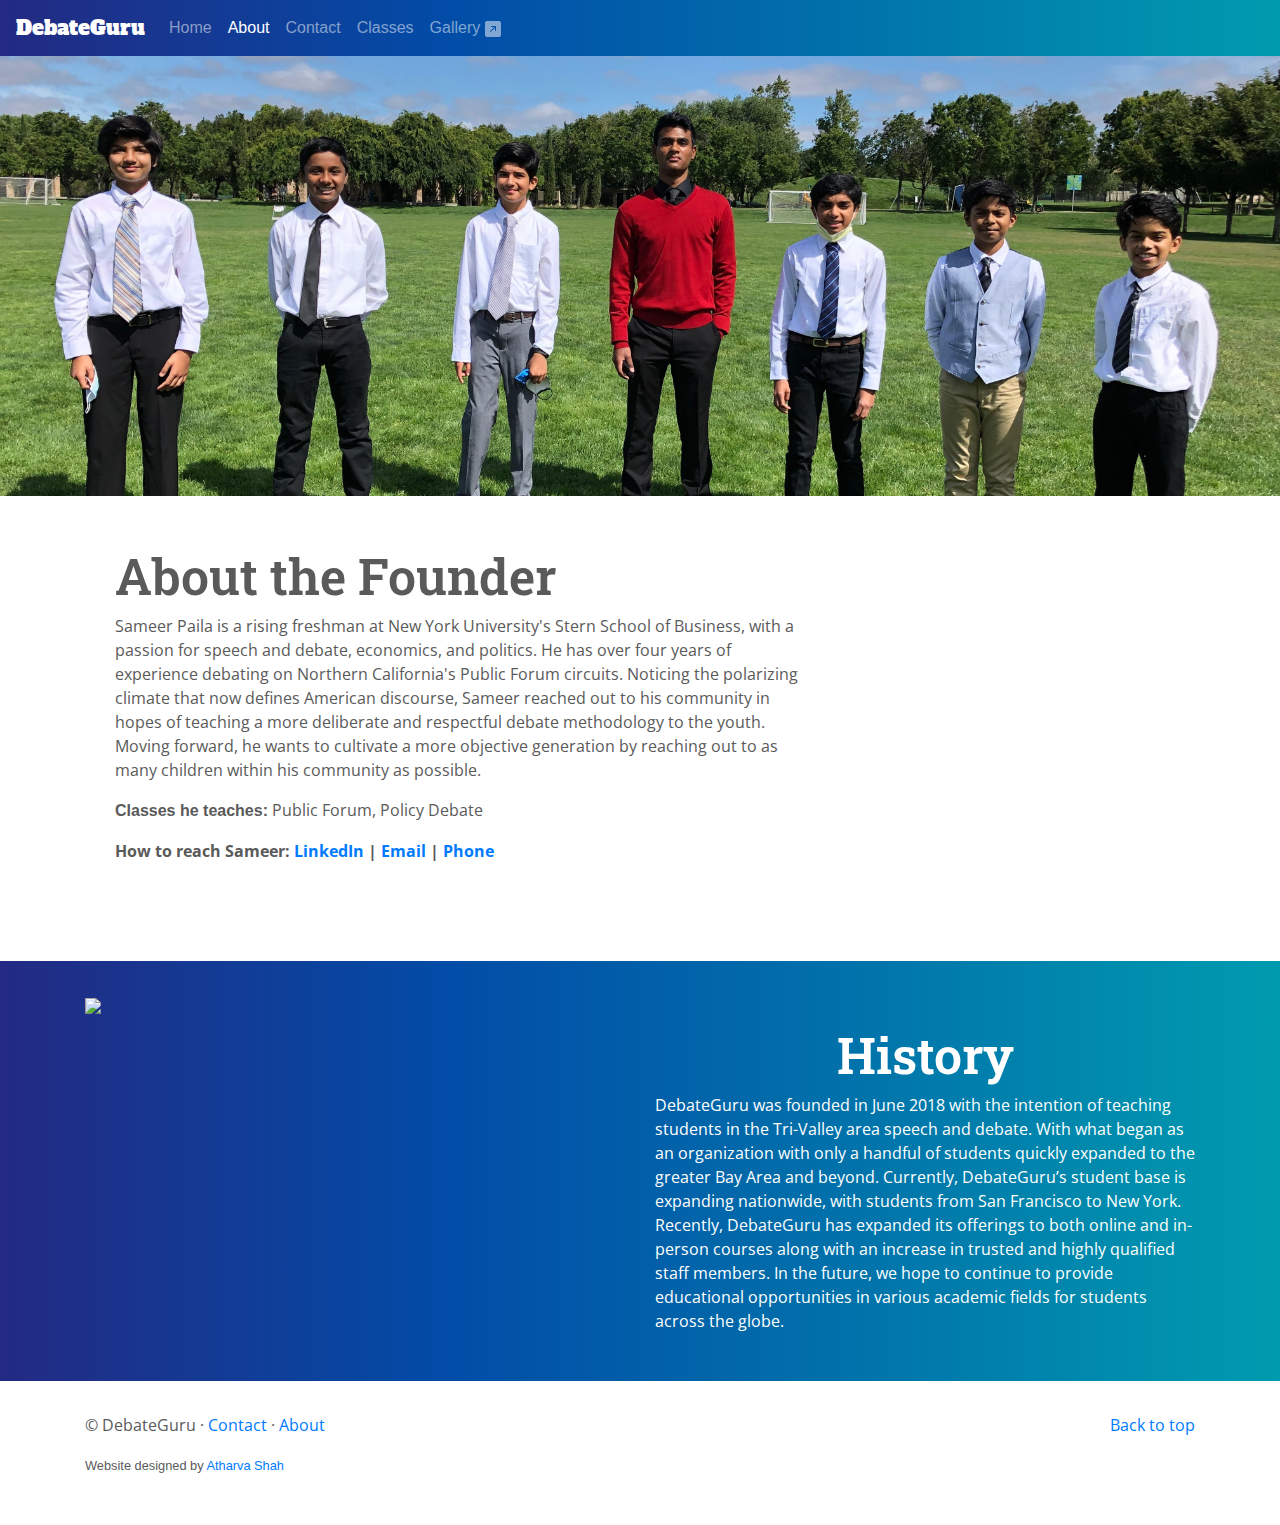
==== about.html @ a2d5cdab "overhaul" ====
<!doctype html>
<html lang="en">
  <head>
    <meta charset="utf-8">
    <meta name="viewport" content="width=device-width, initial-scale=1, shrink-to-fit=no">
    <meta name="description" content="">
    <title>DebateGuru</title>

    <!-- Bootstrap core CSS -->
<link href="bootstrap/css/bootstrap.min.css" rel="stylesheet">
<link href="https://fonts.googleapis.com/css?family=Alfa+Slab+One&display=swap" rel="stylesheet">

<!-- Custom fonts for headings and paragraphs -->
<link href="https://fonts.googleapis.com/css2?family=Roboto+Slab:wght@500&display=swap" rel="stylesheet">
<link href="https://fonts.googleapis.com/css2?family=Open+Sans&display=swap" rel="stylesheet">

    <style>
      .bd-placeholder-img {
        font-size: 1.125rem;
        text-anchor: middle;
        -webkit-user-select: none;
        -moz-user-select: none;
        -ms-user-select: none;
        user-select: none;
      }

      @media (min-width: 768px) {
        .bd-placeholder-img-lg {
          font-size: 3.5rem;
        }
      }
    </style>
    <!-- Custom styles for this template -->
    <link href="carousel.css" rel="stylesheet">
  </head>
  <body>
   <!-- NAVBAR START-->
  <header>
    <nav class="navbar navbar-expand-md navbar-dark fixed-top ">
        <a class="navbar-brand" href="index.html" id="header-text">DebateGuru</a>
        <button class="navbar-toggler" type="button" data-toggle="collapse" data-target="#navbarCollapse" aria-controls="navbarCollapse" aria-expanded="false" aria-label="Toggle navigation">
          <span class="navbar-toggler-icon"></span>
        </button>
        <div class="collapse navbar-collapse" id="navbarCollapse">
          <ul class="navbar-nav mr-auto">
            <li class="nav-item">
              <a class="nav-link" href="index.html">Home</a>
            </li>
            <li class="nav-item active">
              <a class="nav-link" href="#">About</a>
            </li>
            <li class="nav-item">
              <a class="nav-link" href="contact.html">Contact</a>
            </li>
            <li class="nav-item">
              <a class="nav-link" href="classes.html">Classes</a>
			</li>
			</li><li class="nav-item">
				<a class="nav-link" href="gallery.html" target="_blank">Gallery <svg width="1em" height="1em" viewBox="0 0 16 16" class="bi bi-arrow-up-right-square-fill" fill="currentColor" xmlns="http://www.w3.org/2000/svg">
          <path fill-rule="evenodd" d="M2 0a2 2 0 0 0-2 2v12a2 2 0 0 0 2 2h12a2 2 0 0 0 2-2V2a2 2 0 0 0-2-2H2zm4.5 5h4a.5.5 0 0 1 .5.5v4a.5.5 0 0 1-1 0V6.707l-4.146 4.147a.5.5 0 0 1-.708-.708L9.293 6H6.5a.5.5 0 0 1 0-1z"/>
        </svg></a>
			</li>
          </ul>
        </div>
      </nav>
    </header>
    <!-- NAVBAR END-->

<main role="main">

    <div class="img-container" id="img-about">
      
    </div>
  

    <!-- Marketing messaging and featurettes
    ================================================== -->
    <!-- Wrap the rest of the page in another container to center all the content. -->
  
    <div class="main-content">
      <div class="faq_content contact_page">
  
        <div class="row featurette">
            <div class="col-md-8">
				<h3 class="featurette-heading" style="font-weight: 600;">About the Founder</h3>
				<p>Sameer Paila is a rising freshman at New York University's Stern School of Business, with a passion for speech and debate, economics, and politics. He has over four years of experience debating on Northern California's Public Forum circuits. Noticing the polarizing climate that now defines American discourse, Sameer reached out to his community in hopes of teaching a more deliberate and respectful debate methodology to the youth. Moving forward, he wants to cultivate a more objective generation by reaching out to as many children within his community as possible.</p>
        <p><strong>Classes he teaches: </strong>Public Forum, Policy Debate</p>
        <strong><p>How to reach Sameer: 
					<a href="#">LinkedIn</a> | <a href="mailto:sameerpaila2002@gmail.com">Email</a> | <a href="tel:4086807100">Phone</a>
				</p>
			</strong>
			</div>
			<div class="col-md-4">
				<img src="./images/profile_pic.PNG" style="width: 100%" alt="">
			</div>
        </div>
    
      </div>

      

    </div>

    <div class="main-content alt-color">
      <div class="container">
        <div class="row">
			<div class="col-md">
				<img src="./images/IMG_2748.jpeg" style="width: 100%; max-height: 100%; @media(orientation: landscape){margin-top: 2rem;};">
				<!-- <img src="./images/img_3.jpeg" style="width: 100%; max-height: 50%;"> -->
			</div>
			<div class="col-md">
				<h3 class="featurette-heading down-2-rem" style="text-align: center; font-weight: 600;">History</h3>
				<p>DebateGuru was founded in June 2018 with the intention of teaching students in the Tri-Valley area speech and debate. With what began as an organization with only a handful of students quickly expanded to the greater Bay Area and beyond. Currently, DebateGuru’s student base is expanding nationwide, with students from San Francisco to New York. Recently, DebateGuru has expanded its offerings to both online and in-person courses along with an increase in trusted and highly qualified staff members. In the future, we hope to continue to provide educational opportunities in various academic fields for students across the globe.</p>
			</div>
		</div>
      </div>
    </div>
  
  
    
  </main>

  <!-- FOOTER -->
    <div class="container footer">
      <p class="float-right"><a href="#">Back to top</a></p>
      <p>&copy; DebateGuru &middot; <a href="contact.html">Contact</a> &middot; <a href="about.html">About</a></p>
      <small>Website designed by <a href="https://www.linkedin.com/in/atharva-s-a47b8a132/" target="_blank">Atharva Shah</a></small>
    </div>
<script src="https://code.jquery.com/jquery-3.3.1.slim.min.js" integrity="sha384-q8i/X+965DzO0rT7abK41JStQIAqVgRVzpbzo5smXKp4YfRvH+8abtTE1Pi6jizo" crossorigin="anonymous"></script>
      <script>window.jQuery || document.write('<script src="/docs/4.3/assets/js/vendor/jquery-slim.min.js"><\/script>')</script><script src="bootstrap/js/bootstrap.bundle.min.js" integrity="sha384-xrRywqdh3PHs8keKZN+8zzc5TX0GRTLCcmivcbNJWm2rs5C8PRhcEn3czEjhAO9o" crossorigin="anonymous"></script></body>
</html>
---- carousel.css ----
/* GLOBAL STYLES
-------------------------------------------------- */
/* Padding below the footer and lighter body text */

:root {
  --bg-color: #4b96b6;
  --banner-img-height: 28rem;
  /* --background-grad: linear-gradient(90deg, rgba(8,2,110,1) 0%, rgba(2,76,167,1) 35%, rgba(34,211,227,1) 100%); */
  --background-grad: linear-gradient(90deg, rgba(35,42,131,1) 0%, rgba(2,76,167,1) 35%, rgba(0,155,175,1) 100%);
}

body {
    padding-top: 3rem;
    padding-bottom: 3rem;
    color: #5a5a5a;
  }

.navbar {
      background-color: var(--bg-color);
      /* background: rgb(8,2,110); */
      background: var(--background-grad);
  }

.alt-color {
  background-color:var(--bg-color);
  background: var(--background-grad);
  color: rgb(255, 255, 255);
}

.alt-color a {
  /* color: rgb(61, 61, 61); */
  color: rgb(6, 231, 126);
}

.main-content {
  /* padding-top: 2rem; */
  padding-bottom: 2rem;
}

.main-content .container .row div {
  padding-top: 2rem;
}

  .img-container {
    width: 100%;
    /* height: 400px; */
    /* height: 24rem; */
    height: var(--banner-img-height);
    background-image: url("./images/img_1.jpeg");
    background-size: cover;
    background-repeat: no-repeat;
    /* background-position: 50% 50%; */
  }
  

  .test-img-container {
    width: 100%;
    height: 20rem;
    /* height: 400px; */
    /* height: 24rem; */
    /* height: var(--banner-img-height); */
    background-image: url("./images/test_img.png");
    background-size: cover;
    background-repeat: no-repeat;
    /* background-position: 50% 50%; */
  }


  /* CUSTOMIZE THE CAROUSEL
  -------------------------------------------------- */
  
  /* Carousel base class */
  .carousel {
    /* margin-bottom: 4rem; */
  }
  /* Since positioning the image, we need to help out the caption */
  .carousel-caption {
    bottom: 3rem;
    z-index: 10;
    text-shadow: .2rem .2rem .4rem #000000;
  }

  /* Declare heights because of positioning of img element */
  .carousel-item {
    height: var(--banner-img-height);
  }

@media (orientation:portrait) {
  .carousel-item {
    height:0rem;
  }
}


  .carousel-item > img {
    position: absolute;
    top: 0;
    left: 0;
    min-width: 100%;
    width: auto;
    /* height: 32rem; */
  }
  
  
  /* MARKETING CONTENT
  -------------------------------------------------- */
  
  /* Center align the text within the three columns below the carousel */
  .marketing .col-lg-4 {
    margin-bottom: 1.5rem;
    text-align: center;
  }
  /* .marketing h2 {
    font-weight: 400;
  } */
  .marketing .col-lg-4 p {
    margin-right: .75rem;
    margin-left: .75rem;
  }
  
  /* Featurettes
  ------------------------- */
  
  .featurette {
      margin-right: 50px;
      margin-left: 50px;
  }

  .featurette-divider {
    margin: 5rem 0; /* Space out the Bootstrap <hr> more */
  }
  
  /* Thin out the marketing headings */
  /* .featurette-heading {
    font-weight: 300;
    line-height: 1;
    letter-spacing: -.05rem;
  } */

  .bold-heading {
    text-align: center;
  }
  
  
  /* RESPONSIVE CSS
  -------------------------------------------------- */
  
  @media (min-width: 40em) and (orientation:landscape) {
    /* Bump up size of carousel content */
    .carousel-caption p {
      margin-bottom: 1.25rem;
      font-size: 1.25rem;
      line-height: 1.4;
    }
  
    .featurette-heading {
      font-size: 50px;
    }
  }
  
@media (orientation:landscape) {
  .faq_content {
    margin: 50px;
}
}

@media (orientation:portrait) {
  .faq_content {
    margin-top:30px;
    margin-bottom:30px;
  }

  .faq-heading {
    font-size: 30px;
  }

}

.footer {
  bottom: 0px;
  width: 100%;
  padding-top: 2rem;
}

.contact-form {
  background-color: white;
  width: 100%;
  height: 400px;
}

.contact-form iframe {
  height: 100%;
}

/* @media (orientation:landscape) {
  .footer {
    background-color: white;
  bottom: 0px;
  left: 0px;
  padding-right: 8.5rem;
  padding-left: 8.5rem;
  }
}

@media (orientation:portrait) {
  .footer {
    position: fixed;
  bottom: 0px;
  left: 0px;
  margin:3px;
  }
} */


 /* @media (orientation:portrait) {
   .contact_page {
     padding:0rem;
   }
 } */

  @media (orientation:landscape) {
    .contact_page .contact_content {
      font-size: 150%;
  }
  }

@media (orientation:landscape) {
  .contact_page h2 {
    font-size: 4rem;
    font-weight: 400;
}
}

@media (orientation:portrait) {
  .contact_page h2 {
    font-size: 3rem;
    font-weight: 400;
  }
}

  #header-text {
    font-family: 'Alfa Slab One', cursive;
  }

  .nav-link {
    font-family: Verdana, Geneva, Tahoma, sans-serif;
  }


  @media (orientation:portrait) {
    .img-container {
     display: none;
   }
 }


 .home-img {
    width: 100%;
    /* height: 400px; */
    /* height: 24rem; */
    height: var(--banner-img-height);
    background-image: url("./images/IMG_6265.jpg");
    background-size: cover;
    background-repeat: no-repeat;
    /* background-position: 50% 50%; */
 }

 .pricing-plan-box {
   box-shadow: 0.5px 0.5px 5px 1px gray;
   /* box-shadow: 0px 0px 3px 0.5px black; */
   border-radius: 10px;
   margin: 0.5rem;
   padding-top: 1.4rem;
   text-align: center;
 }


 .pricing-plan-box h4 {
   color: black;
   font-weight: 600;
   font-size: 1.1rem;
 }

 .pricing-plan-box p {
   font-weight: 600;
  font-style: italic;
}

 .pricing-plan-box li {
   text-align: left;
 }

 .pricing-plan-container {
   padding-top: 1rem;
 }

 .pricing-plan-box:hover {
  box-shadow: 0px 0px 5px 2px var(--bg-color);
  border-radius: 10px;
  margin: 0.5rem;
  padding-top: 1.4rem;
  text-align: center;
  background: var(--background-grad);
  color: white;
}

.pricing-plan-box:hover h4 {
  color: white;
}

.pricing-plan-box:hover hr {
  border-top: 1px solid white;
}

.pricing-plan-box hr {
  border-top: 1px solid gray;
}

.class-img-container {
  /* margin: auto;
  display: block;
  width: 50%;
  /* height: 400px; */
  /* height: 24rem; */
  /* height: var(--banner-img-height); */
  /* height: 10rem;
  background-image: url("./images/test_img.png");
  background-size: contain;
  background-repeat: no-repeat; */
  /* background-position: 50% 50%; */
}

.class-img-container img {
  display: block;
  margin-left: auto;
  margin-right: auto;
  width: 25%;
}

#forum-img {

}

#policy-img {
  
}

.class-box {
  margin: 0.5rem;
}

.class-box:hover {
  cursor: pointer;
  background-color: rgba(0, 0, 0, 0.3);
  border-radius: 0.75rem;
  box-shadow: 1px 1px 10px 2px rgba(255, 255, 255, 1);
  margin: 0.5rem;
}

#img-classes {
  background-image: url("./images/IMG_2692.jpeg");
  /* background-image: url("./images/IMG_2816.jpeg"); */
}

#img-about {
  background-image: url("./images/IMG_2690.jpeg");
  /* background-image: url("./images/IMG_2816.jpeg"); */
}

#img-contact {
  background-image: url("./images/IMG_2750.jpeg");
  /* background-image: url("./images/IMG_2816.jpeg"); */
}

#img-home {
  background-image: url("./images/IMG_0895.jpeg");
}

@media(orientation: landscape) {
  .down-2-rem {
    margin-top: 2rem;
  }
}

h2 {
  font-family: 'Roboto Slab', serif;
}

h3 {
  font-family: 'Roboto Slab', serif;
}

h4 {
  font-family: 'Roboto Slab', serif;
}

p {
  font-family: 'Open Sans', sans-serif;
}

li {
  font-family: 'Open Sans', sans-serif;
}

p strong {
  font-family: Arial, Helvetica, sans-serif;
  font-weight: 600;
}
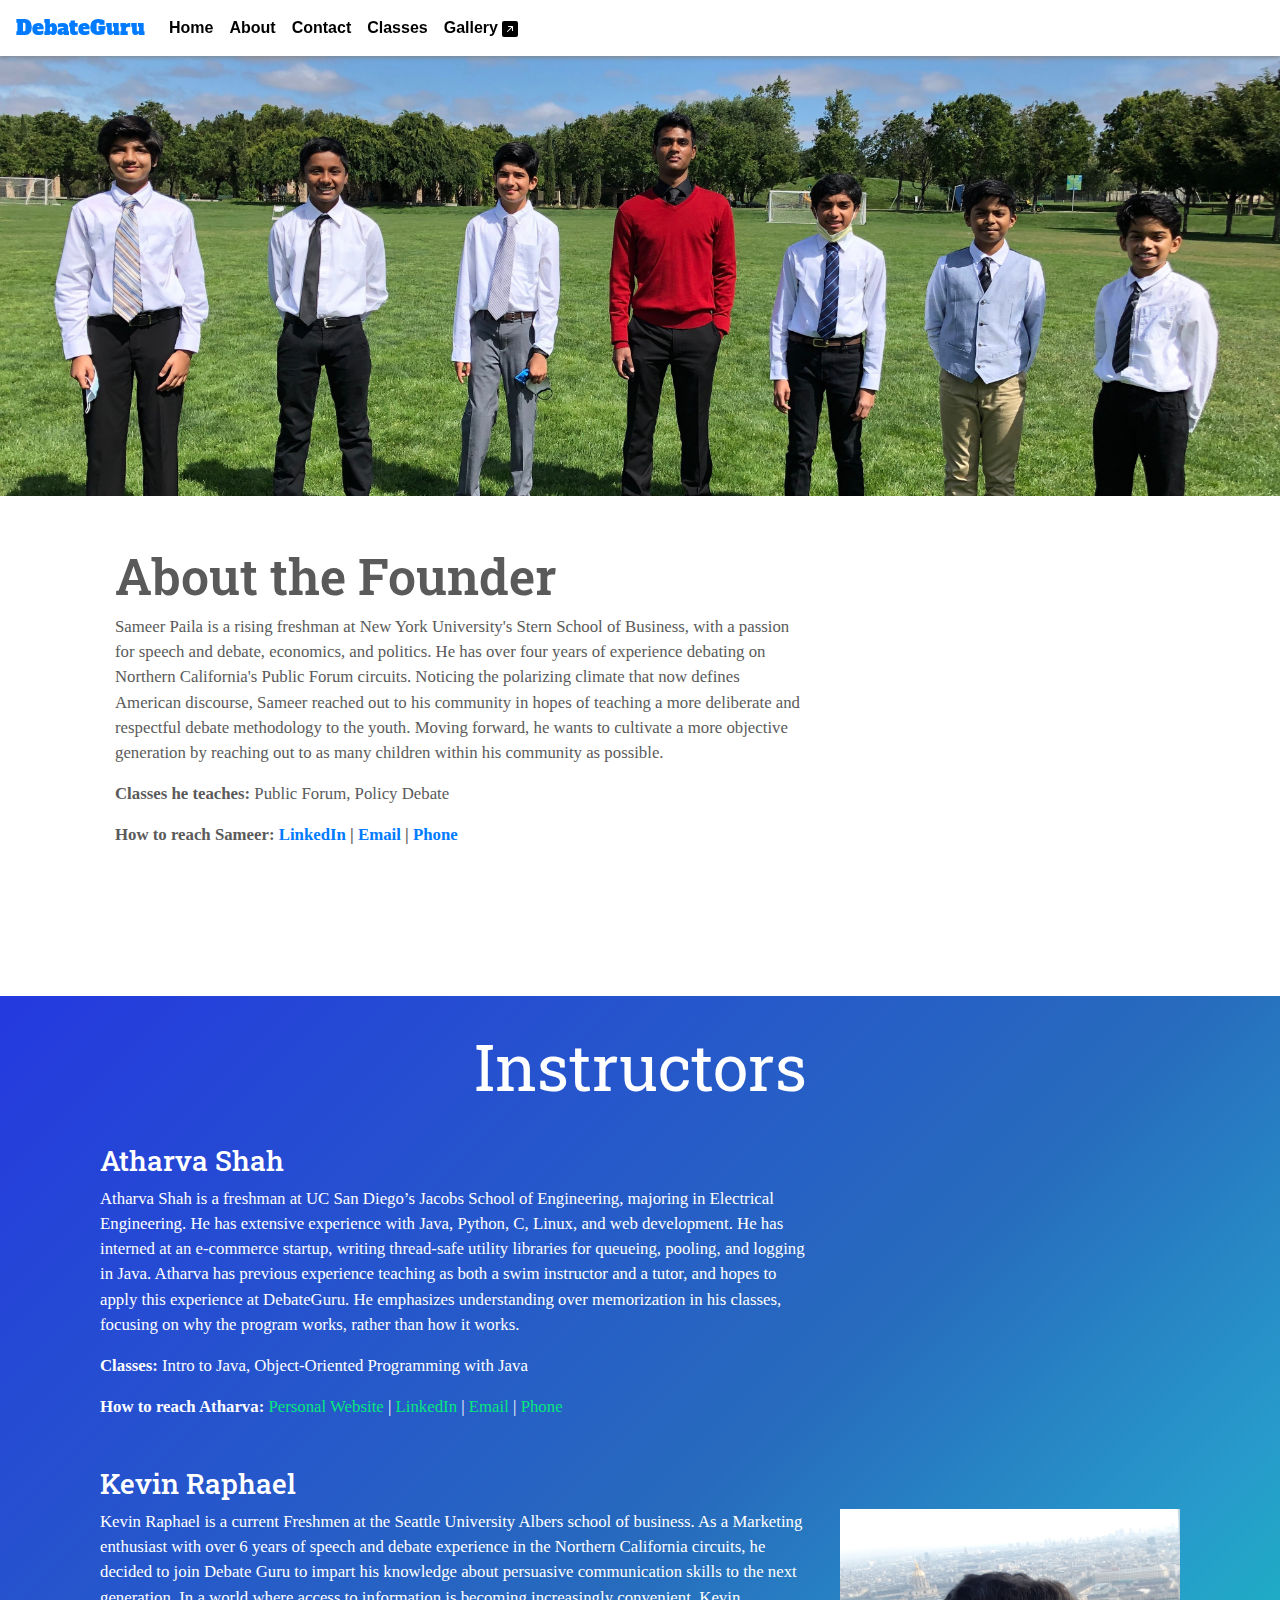
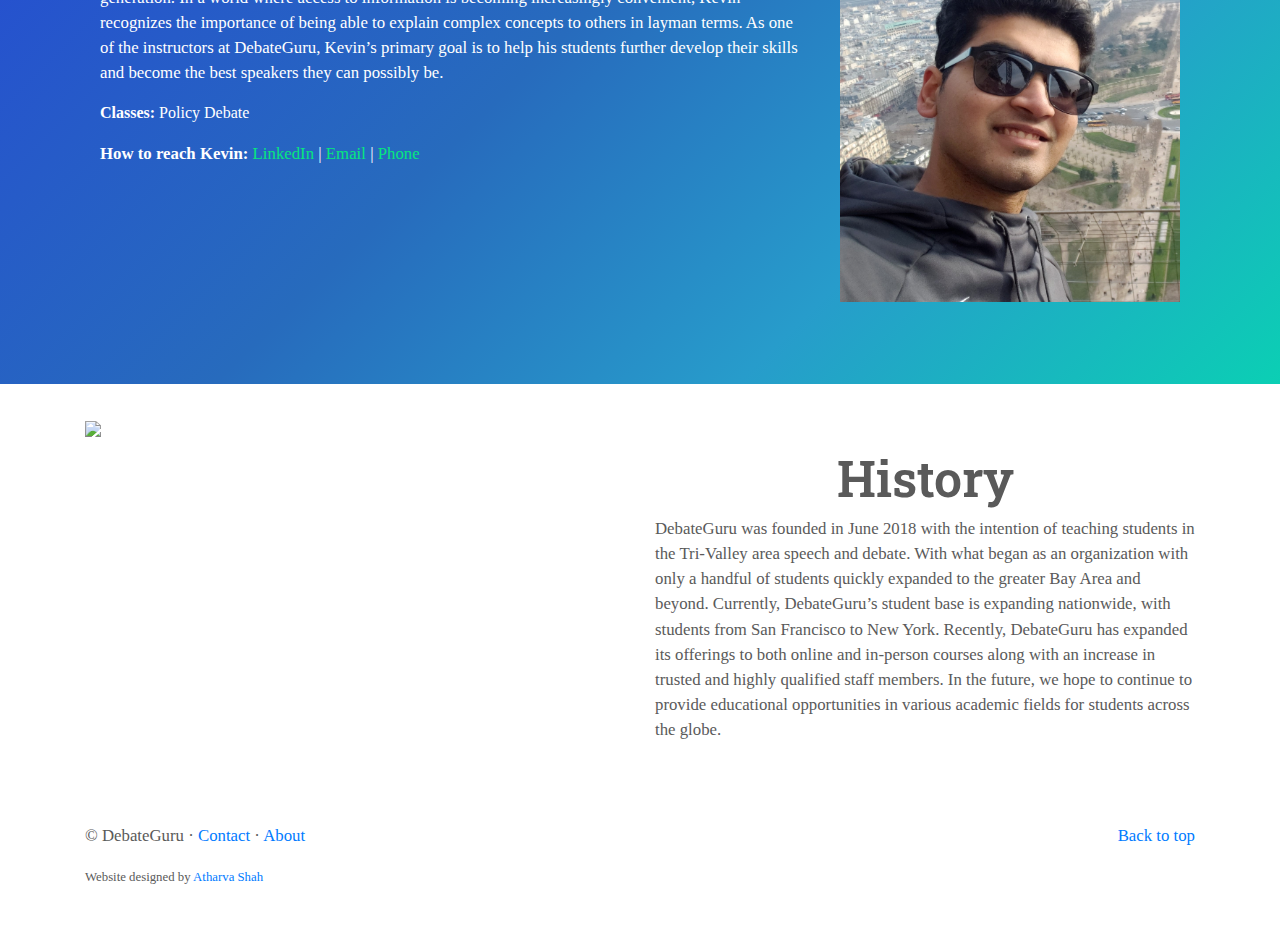
==== commit 723f0478: "Update aboabout, cleaned up CSS" ====
--- a/about.html
+++ b/about.html
@@ -37,10 +37,10 @@
   <body>
    <!-- NAVBAR START-->
   <header>
-    <nav class="navbar navbar-expand-md navbar-dark fixed-top ">
+    <nav class="navbar navbar-expand-md fixed-top ">
         <a class="navbar-brand" href="index.html" id="header-text">DebateGuru</a>
         <button class="navbar-toggler" type="button" data-toggle="collapse" data-target="#navbarCollapse" aria-controls="navbarCollapse" aria-expanded="false" aria-label="Toggle navigation">
-          <span class="navbar-toggler-icon"></span>
+          <span class="navbar-toggler-icon" style="color: black"></span>
         </button>
         <div class="collapse navbar-collapse" id="navbarCollapse">
           <ul class="navbar-nav mr-auto">
@@ -103,6 +103,61 @@
     </div>
 
     <div class="main-content alt-color">
+      <div class="faq_content contact_page">
+
+        <div style="padding-top: 2rem;">
+          <div class="row featurette">
+            <div class="col-md">
+              <h2 class="featurette-heading bold-heading">Instructors</h2>
+            </div>
+          </div>
+          <div class="row featurette">
+              
+              <div class="instructor">
+                <h3>Atharva Shah</h3>
+              <div class="row">
+                <div class="col-md-8">
+                  <p>Atharva Shah is a freshman at UC San Diego’s Jacobs School of Engineering, majoring in Electrical Engineering. He has extensive experience with Java, Python, C, Linux, and web development. He has interned at an e-commerce startup, writing thread-safe utility libraries for queueing, pooling, and logging in Java. Atharva has previous experience teaching as both a swim instructor and a tutor, and hopes to apply this experience at DebateGuru. He emphasizes understanding over memorization in his classes, focusing on why the program works, rather than how it works.</p>
+                  <p>
+                    <strong>Classes: </strong> Intro to Java, Object-Oriented Programming with Java
+                  </p>
+                  <p>
+                    <strong>How to reach Atharva: </strong>
+                    <a href="https://atharvashah.org" target="_blank">Personal Website</a> | <a href="https://www.linkedin.com/in/atharvashah/" target="_blank">LinkedIn</a> | <a href="mailto:atharvashah123@gmail.com" target="_blank">Email</a> | <a href="tel:4082427024" target="_blank">Phone</a>
+                  </p>
+                </div>
+                <div class="col-md">
+                  <img class="img-fluid" src="./images/atharva_headshot.png" alt="">
+                </div>
+              </div>
+              </div>
+
+              <div class="instructor">
+                <h3>Kevin Raphael</h3>
+              <div class="row">
+                <div class="col-md-8">
+                  <p>Kevin Raphael is a current Freshmen at the Seattle University Albers school of business. As a Marketing enthusiast with over 6 years of speech and debate experience in the Northern California circuits, he decided to join Debate Guru to impart his knowledge about persuasive communication skills to the next generation. In a world where access to information is becoming increasingly convenient, Kevin recognizes the importance of being able to explain complex concepts to others in layman terms. As one of the instructors at DebateGuru, Kevin’s primary goal is to help his students further develop their skills and become the best speakers they can possibly be.</p>
+                    <strong>Classes: </strong> Policy Debate
+                  </p>
+                  <p>
+                    <strong>How to reach Kevin: </strong>
+                    <a href="https://www.linkedin.com/in/kevin-raphael-564a91172" target="_blank">LinkedIn</a> | <a href="mailto:kevraphe@gmail.com" target="_blank">Email</a> | <a href="tel:4083986491" target="_blank">Phone</a>
+                  </p>
+                </div>
+                <div class="col-md">
+                  <img class="img-fluid" src="./images/kevin_headshot.png" alt="">
+                </div>
+              </div>
+              </div>
+
+            
+          </div>
+        </div>
+        </div>
+      </div>
+    </div>
+
+    <div class="main-content">
       <div class="container">
         <div class="row">
 			<div class="col-md">
--- a/carousel.css
+++ b/carousel.css
@@ -3,10 +3,12 @@
 /* Padding below the footer and lighter body text */
 
 :root {
-  --bg-color: #4b96b6;
+  /*--bg-color: #4b96b6;*/
   --banner-img-height: 28rem;
   /* --background-grad: linear-gradient(90deg, rgba(8,2,110,1) 0%, rgba(2,76,167,1) 35%, rgba(34,211,227,1) 100%); */
-  --background-grad: linear-gradient(90deg, rgba(35,42,131,1) 0%, rgba(2,76,167,1) 35%, rgba(0,155,175,1) 100%);
+  /*--background-grad: linear-gradient(90deg, rgba(35,42,131,1) 0%, rgba(2,76,167,1) 35%, rgba(0,155,175,1) 100%);*/
+  --bg-color: rgb(36,57,223);
+  --background-grad: linear-gradient(135deg, rgba(36,57,223,1) 0%, rgba(39,107,189,1) 53%, rgba(39,156,203,1) 76%, rgba(11,207,180,1) 100%);
 }
 
 body {
@@ -15,11 +17,37 @@
     color: #5a5a5a;
   }
 
+.instructor {
+  margin-top: 2rem;
+}
+
+.instructor h3 {
+  text-align: left;
+}
+
 .navbar {
-      background-color: var(--bg-color);
-      /* background: rgb(8,2,110); */
-      background: var(--background-grad);
-  }
+      /*background-color: var(--bg-color);*/
+      /*background: var(--background-grad);*/
+
+      background-color: white;
+      box-shadow: 0px 1px 5px 0px gray;
+}
+
+.navbar-toggler-icon {
+  background-image: url("data:image/svg+xml;charset=utf8,%3Csvg viewBox='0 0 32 32' xmlns='http://www.w3.org/2000/svg'%3E%3Cpath stroke='rgba(0, 0, 0, 1)' stroke-width='3' stroke-linecap='round' stroke-miterlimit='10' d='M4 8h24M4 16h24M4 24h24'/%3E%3C/svg%3E");
+}
+
+.active .nav-link {
+  font-weight: 700;
+}
+
+.nav-link {
+  color: black;
+}
+
+.nav-link:hover {
+  color: rgb(60, 60, 60);
+}
 
 .alt-color {
   background-color:var(--bg-color);
@@ -239,11 +267,13 @@
 }
 
   #header-text {
-    font-family: 'Alfa Slab One', cursive;
+    font-family: 'Alfa Slab One', Georgia;
   }
 
   .nav-link {
-    font-family: Verdana, Geneva, Tahoma, sans-serif;
+    /*font-family: Verdana, Geneva, Tahoma, sans-serif;*/
+    font-family: Helvetica, sans-serif;
+    font-weight: 600;
   }
 
 
@@ -382,6 +412,10 @@
   }
 }
 
+* {
+  font-family: Georgia;
+}
+
 h2 {
   font-family: 'Roboto Slab', serif;
 }
@@ -395,14 +429,16 @@
 }
 
 p {
-  font-family: 'Open Sans', sans-serif;
+  /*font-family: 'Open Sans', sans-serif;*/
+  font-family: Georgia;
+  font-size: 1.05rem;
 }
 
 li {
-  font-family: 'Open Sans', sans-serif;
+  /*font-family: 'Open Sans', sans-serif;*/
+  font-family: Georgia;
 }
 
 p strong {
-  font-family: Arial, Helvetica, sans-serif;
   font-weight: 600;
 }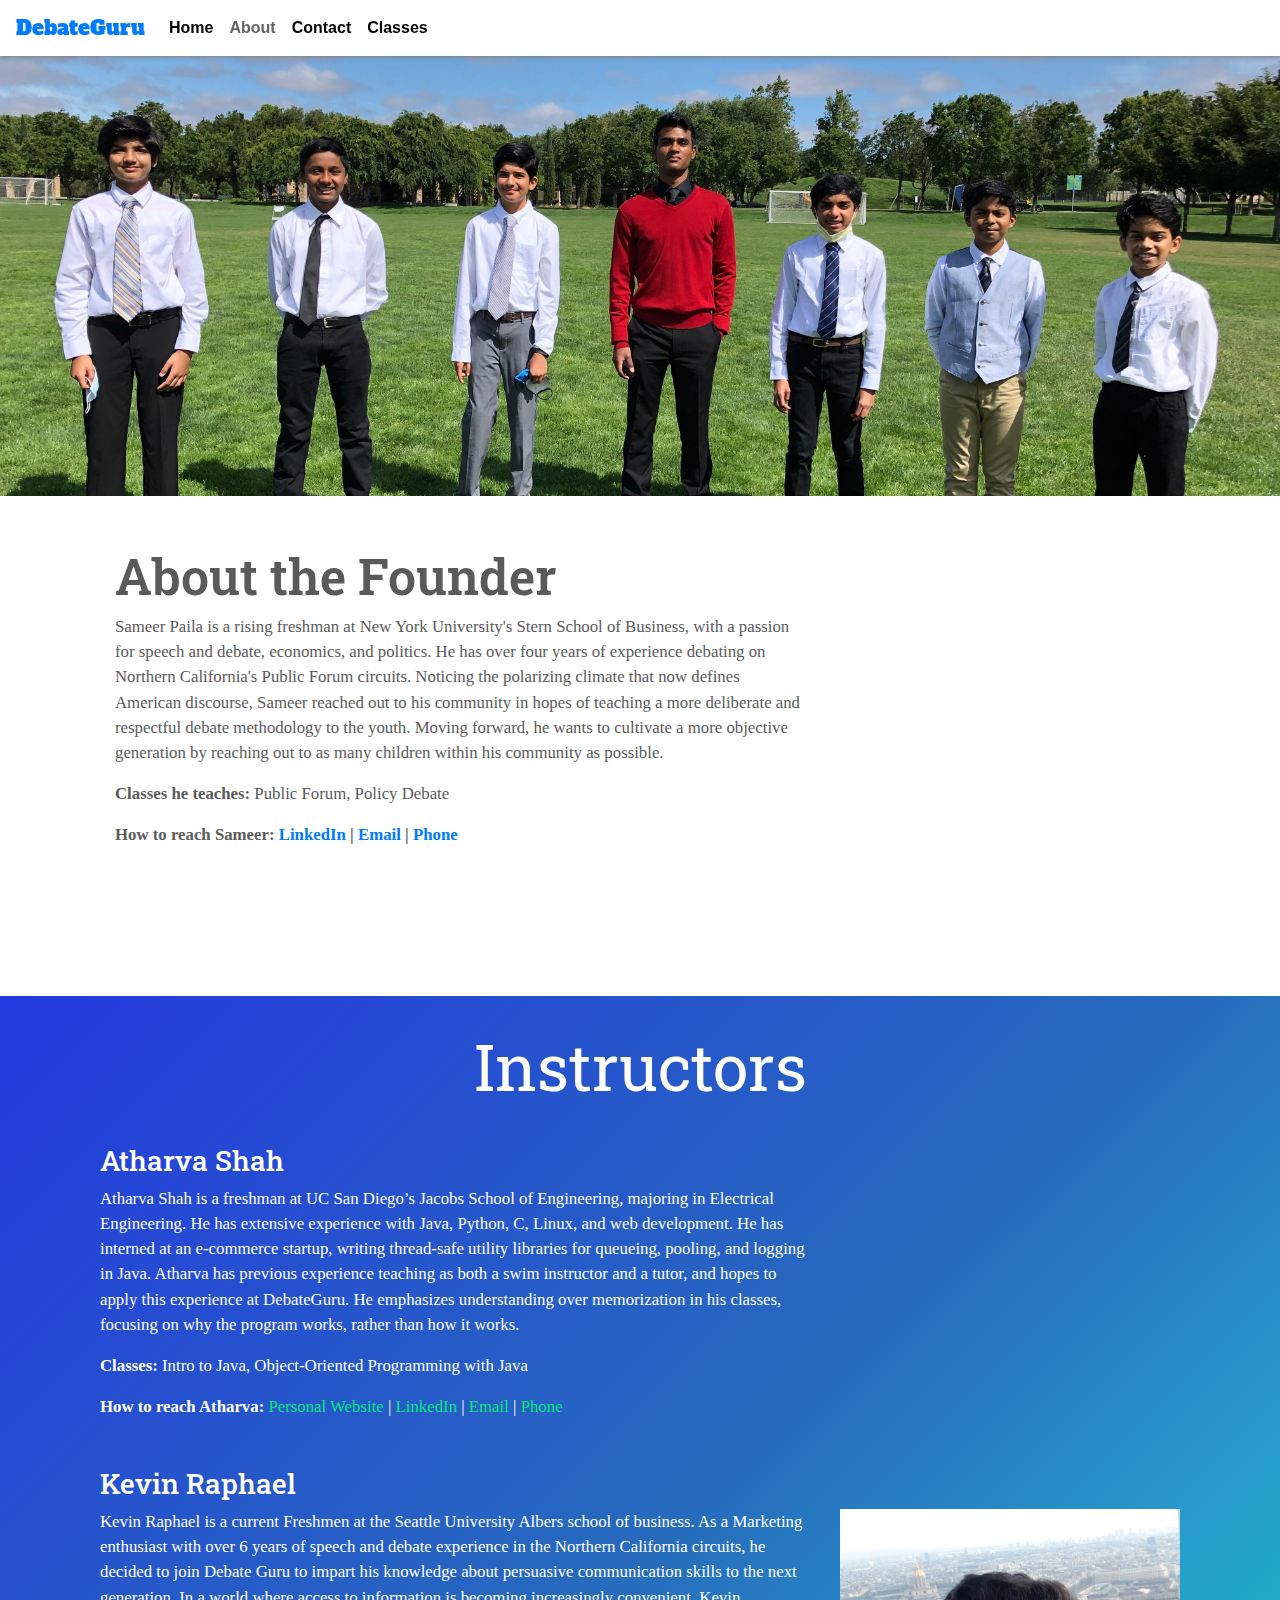
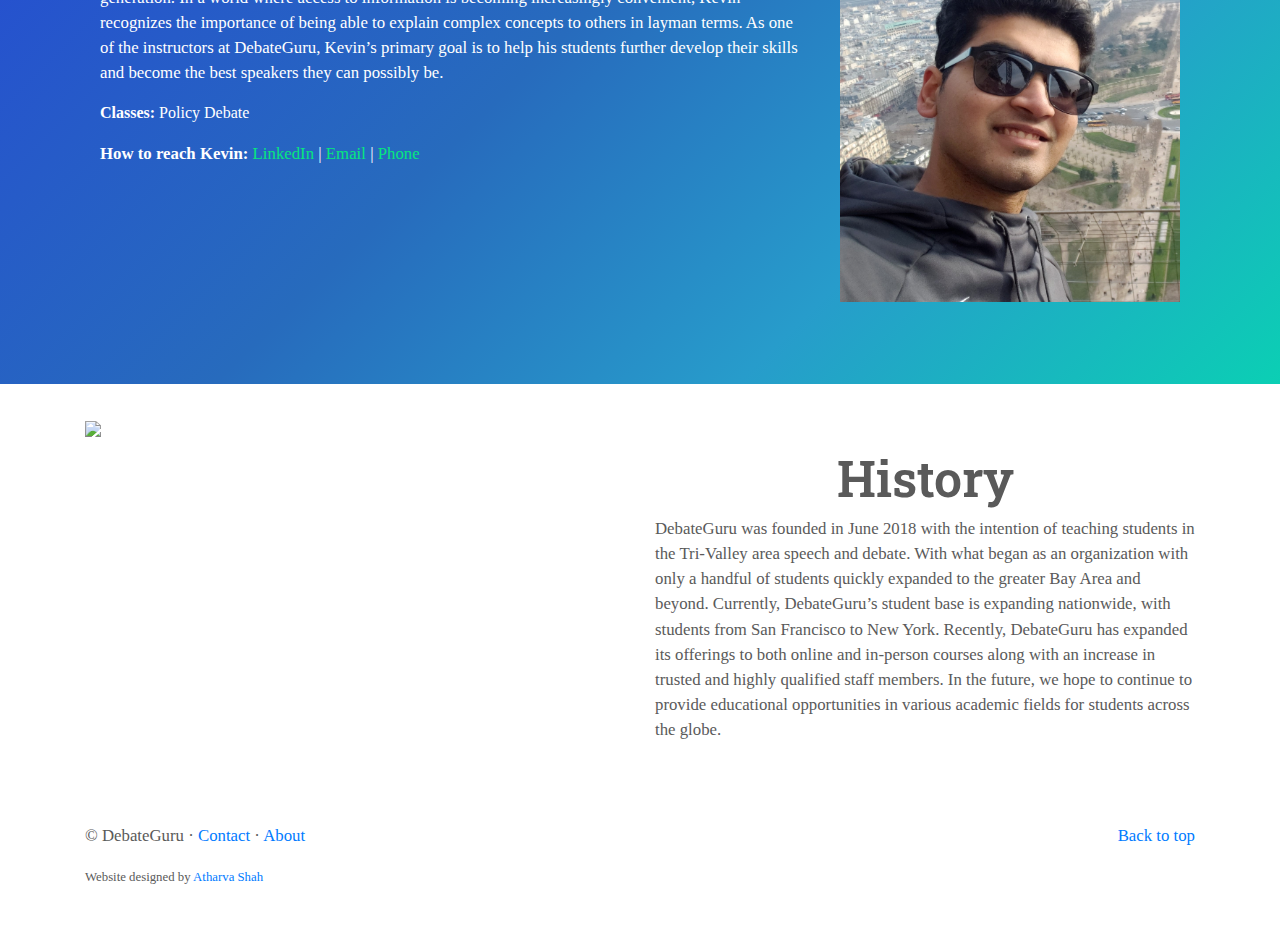
==== commit 2d330796: "Removed gallery" ====
--- a/about.html
+++ b/about.html
@@ -55,12 +55,7 @@
             </li>
             <li class="nav-item">
               <a class="nav-link" href="classes.html">Classes</a>
-			</li>
-			</li><li class="nav-item">
-				<a class="nav-link" href="gallery.html" target="_blank">Gallery <svg width="1em" height="1em" viewBox="0 0 16 16" class="bi bi-arrow-up-right-square-fill" fill="currentColor" xmlns="http://www.w3.org/2000/svg">
-          <path fill-rule="evenodd" d="M2 0a2 2 0 0 0-2 2v12a2 2 0 0 0 2 2h12a2 2 0 0 0 2-2V2a2 2 0 0 0-2-2H2zm4.5 5h4a.5.5 0 0 1 .5.5v4a.5.5 0 0 1-1 0V6.707l-4.146 4.147a.5.5 0 0 1-.708-.708L9.293 6H6.5a.5.5 0 0 1 0-1z"/>
-        </svg></a>
-			</li>
+			     </li>
           </ul>
         </div>
       </nav>
--- a/carousel.css
+++ b/carousel.css
@@ -9,6 +9,7 @@
   /*--background-grad: linear-gradient(90deg, rgba(35,42,131,1) 0%, rgba(2,76,167,1) 35%, rgba(0,155,175,1) 100%);*/
   --bg-color: rgb(36,57,223);
   --background-grad: linear-gradient(135deg, rgba(36,57,223,1) 0%, rgba(39,107,189,1) 53%, rgba(39,156,203,1) 76%, rgba(11,207,180,1) 100%);
+  --link-hover-color: rgb(100, 100, 100);
 }
 
 body {
@@ -38,6 +39,7 @@
 }
 
 .active .nav-link {
+  color: var(--link-hover-color);
   font-weight: 700;
 }
 
@@ -46,7 +48,8 @@
 }
 
 .nav-link:hover {
-  color: rgb(60, 60, 60);
+  /*color: rgb(60, 60, 60);*/
+  color: var(--link-hover-color);
 }
 
 .alt-color {
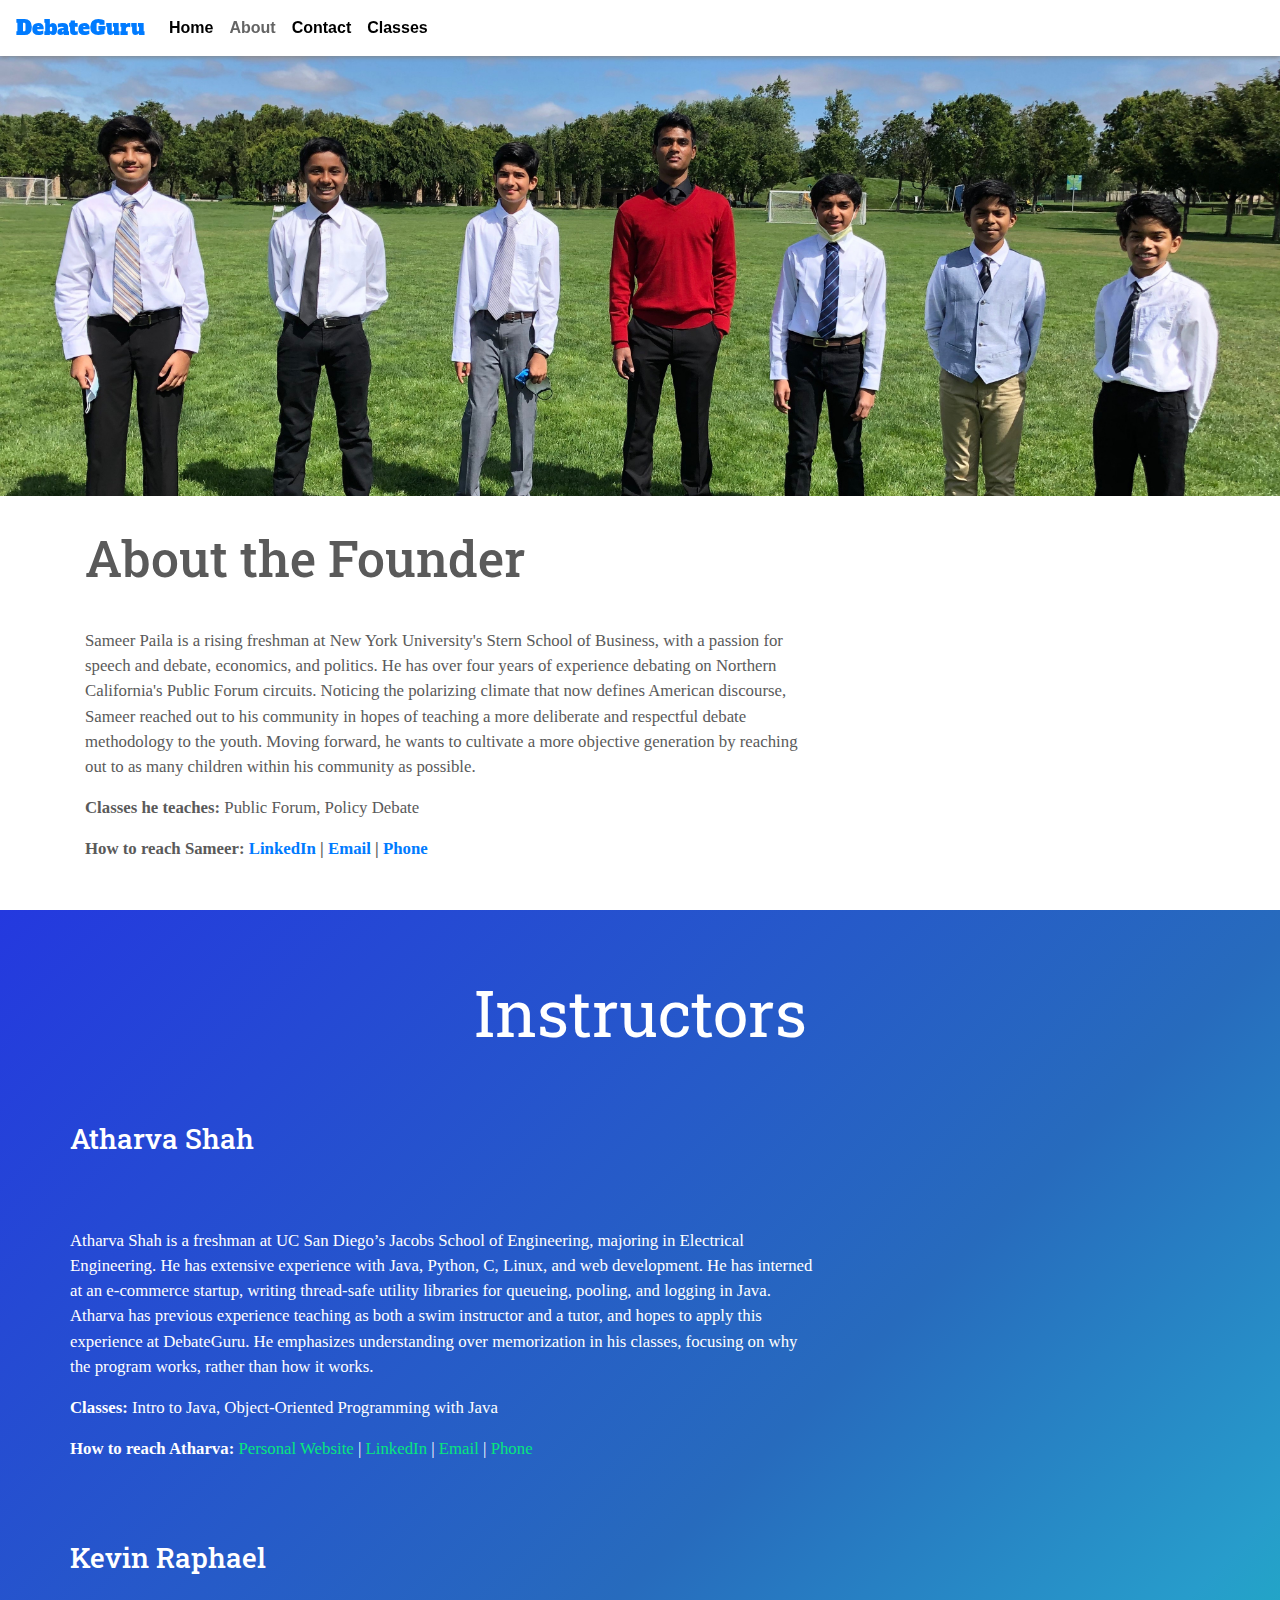
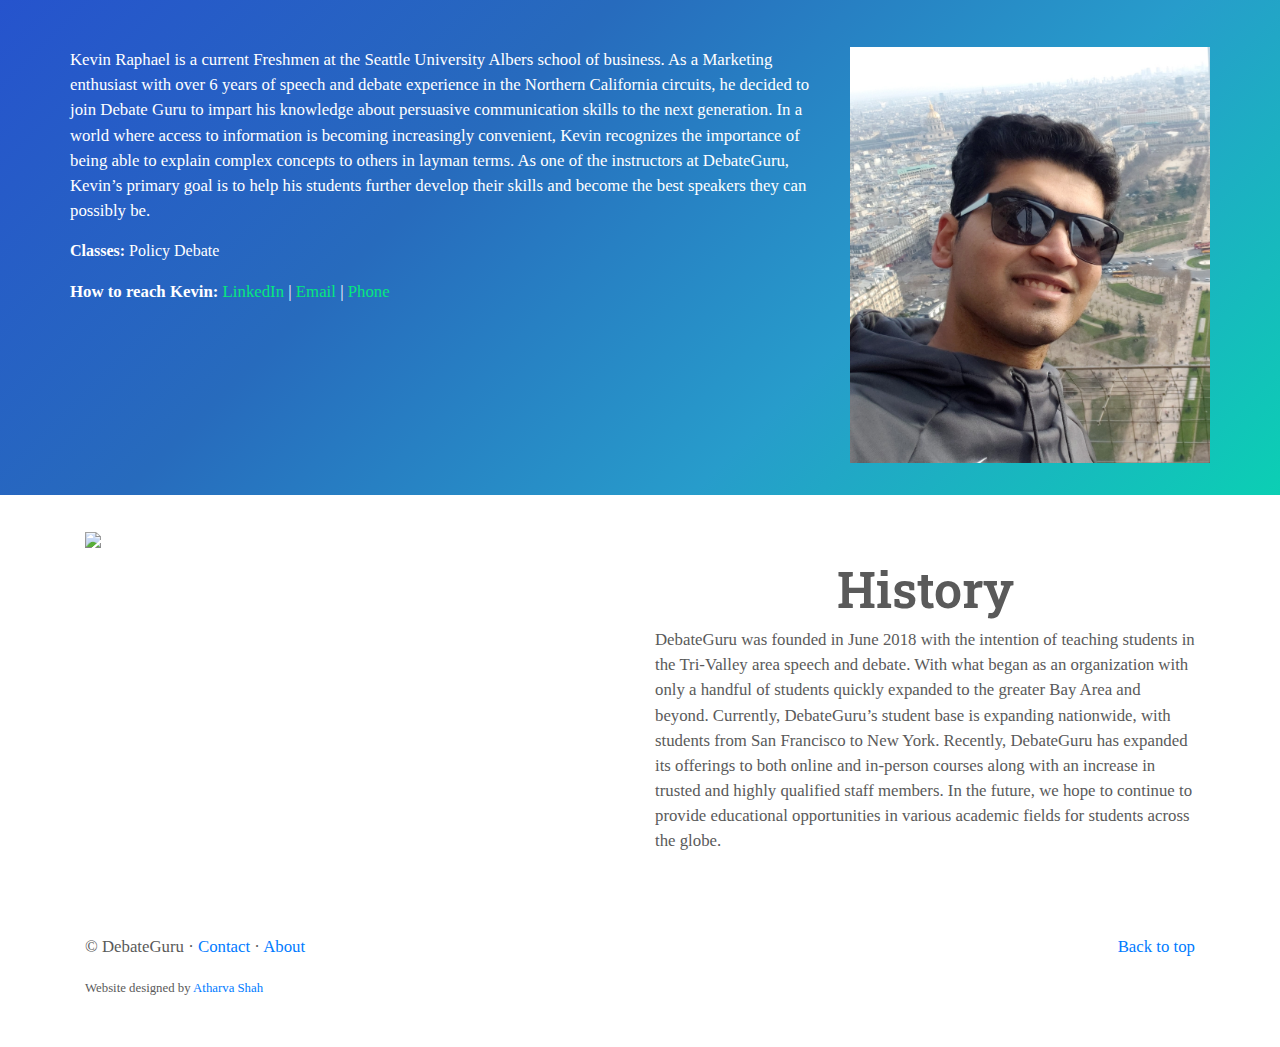
==== commit 1afa3872: "Stylistic tweaks" ====
--- a/about.html
+++ b/about.html
@@ -76,37 +76,44 @@
     <div class="main-content">
       <div class="faq_content contact_page">
   
-        <div class="row featurette">
+        <div class="container">
+          <div class="row">
+            <div class="col">
+              <h3 class="featurette-heading">About the Founder</h3>
+            </div>
+          </div>
+          <div class="row">
             <div class="col-md-8">
-				<h3 class="featurette-heading" style="font-weight: 600;">About the Founder</h3>
-				<p>Sameer Paila is a rising freshman at New York University's Stern School of Business, with a passion for speech and debate, economics, and politics. He has over four years of experience debating on Northern California's Public Forum circuits. Noticing the polarizing climate that now defines American discourse, Sameer reached out to his community in hopes of teaching a more deliberate and respectful debate methodology to the youth. Moving forward, he wants to cultivate a more objective generation by reaching out to as many children within his community as possible.</p>
-        <p><strong>Classes he teaches: </strong>Public Forum, Policy Debate</p>
-        <strong><p>How to reach Sameer: 
-					<a href="#">LinkedIn</a> | <a href="mailto:sameerpaila2002@gmail.com">Email</a> | <a href="tel:4086807100">Phone</a>
-				</p>
-			</strong>
-			</div>
-			<div class="col-md-4">
-				<img src="./images/profile_pic.PNG" style="width: 100%" alt="">
-			</div>
+              <p>Sameer Paila is a rising freshman at New York University's Stern School of Business, with a passion for speech and debate, economics, and politics. He has over four years of experience debating on Northern California's Public Forum circuits. Noticing the polarizing climate that now defines American discourse, Sameer reached out to his community in hopes of teaching a more deliberate and respectful debate methodology to the youth. Moving forward, he wants to cultivate a more objective generation by reaching out to as many children within his community as possible.</p>
+              <p><strong>Classes he teaches: </strong>Public Forum, Policy Debate</p>
+              <strong><p>How to reach Sameer: 
+                <a href="#">LinkedIn</a> | <a href="mailto:sameerpaila2002@gmail.com">Email</a> | <a href="tel:4086807100">Phone</a>
+              </p>
+            </strong>
+            </div>
+
+            <div class="col-md-4">
+              <img src="./images/profile_pic.PNG" style="width: 100%" alt="">
+            </div>
+          </div>
+        
+        </div>
         </div>
     
       </div>
 
-      
-
-    </div>
 
     <div class="main-content alt-color">
       <div class="faq_content contact_page">
 
-        <div style="padding-top: 2rem;">
-          <div class="row featurette">
+        <div class="container">
+          <div style="padding-top: 2rem;">
+          <div class="row">
             <div class="col-md">
               <h2 class="featurette-heading bold-heading">Instructors</h2>
             </div>
           </div>
-          <div class="row featurette">
+          <div class="row">
               
               <div class="instructor">
                 <h3>Atharva Shah</h3>
@@ -149,8 +156,8 @@
           </div>
         </div>
         </div>
+        </div>
       </div>
-    </div>
 
     <div class="main-content">
       <div class="container">
--- a/carousel.css
+++ b/carousel.css
@@ -64,8 +64,10 @@
 }
 
 .main-content {
-  /* padding-top: 2rem; */
+  /*margin-top: 2rem;*/
   padding-bottom: 2rem;
+ /*  padding-top: 2rem; 
+  padding-bottom: 2rem;*/
 }
 
 .main-content .container .row div {
@@ -190,20 +192,16 @@
   }
   
 @media (orientation:landscape) {
-  .faq_content {
+  ./*faq_content {
     margin: 50px;
-}
+}*/
 }
 
 @media (orientation:portrait) {
-  .faq_content {
+  /*.faq_content {
     margin-top:30px;
     margin-bottom:30px;
-  }
-
-  .faq-heading {
-    font-size: 30px;
-  }
+  }*/
 
 }
 
@@ -216,7 +214,8 @@
 .contact-form {
   background-color: white;
   width: 100%;
-  height: 400px;
+  /*height: 400px;*/
+  height: 30rem;
 }
 
 .contact-form iframe {
@@ -367,6 +366,8 @@
   display: block;
   margin-left: auto;
   margin-right: auto;
+  margin-bottom: 1.5rem;
+  margin-top: -1rem;
   width: 25%;
 }
 
@@ -415,6 +416,8 @@
   }
 }
 
+
+
 * {
   font-family: Georgia;
 }
